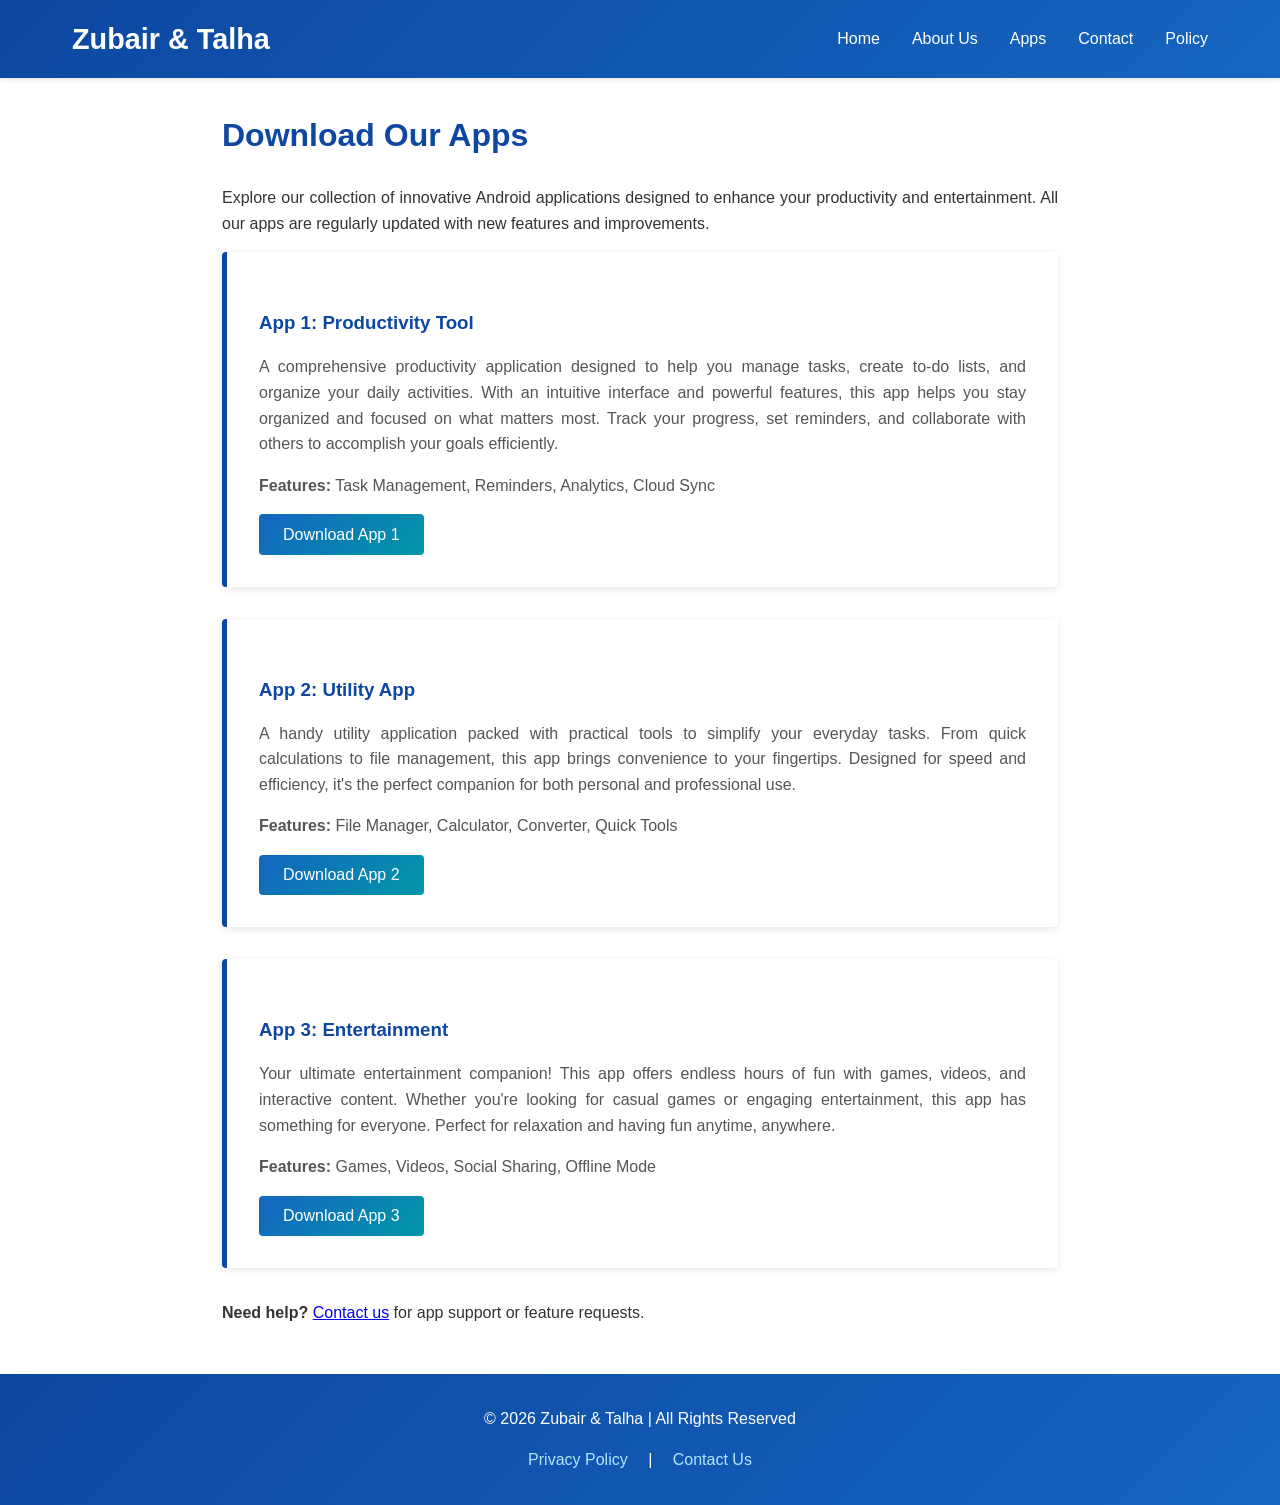
==== apps.html @ c3ce9952 "Initial commit" ====
<!DOCTYPE html>
<html lang="en">
<head>
  <meta charset="UTF-8">
  <meta name="viewport" content="width=device-width, initial-scale=1.0">
  <title>Our Apps - Zubair & Talha Developers</title>
  <link rel="stylesheet" href="style.css">
</head>
<body>
  <header>
    <div class="navbar">
      <h1>Zubair & Talha</h1>
      <nav>
        <a href="index.html">Home</a>
        <a href="about.html">About Us</a>
        <a href="apps.html">Apps</a>
        <a href="contact.html">Contact</a>
        <a href="policy.html">Policy</a>
      </nav>
    </div>
  </header>

  <section class="content">
    <h2>Download Our Apps</h2>
    <p>Explore our collection of innovative Android applications designed to enhance your productivity and entertainment. All our apps are regularly updated with new features and improvements.</p>

    <div class="app-card">
      <h3>App 1: Productivity Tool</h3>
      <p>A comprehensive productivity application designed to help you manage tasks, create to-do lists, and organize your daily activities. With an intuitive interface and powerful features, this app helps you stay organized and focused on what matters most. Track your progress, set reminders, and collaborate with others to accomplish your goals efficiently.</p>
      <p><strong>Features:</strong> Task Management, Reminders, Analytics, Cloud Sync</p>
      <a href="downloads/app1.apk" download><button class="download-btn">Download App 1</button></a>
    </div>

    <div class="app-card">
      <h3>App 2: Utility App</h3>
      <p>A handy utility application packed with practical tools to simplify your everyday tasks. From quick calculations to file management, this app brings convenience to your fingertips. Designed for speed and efficiency, it's the perfect companion for both personal and professional use.</p>
      <p><strong>Features:</strong> File Manager, Calculator, Converter, Quick Tools</p>
      <a href="downloads/app2.apk" download><button class="download-btn">Download App 2</button></a>
    </div>

    <div class="app-card">
      <h3>App 3: Entertainment</h3>
      <p>Your ultimate entertainment companion! This app offers endless hours of fun with games, videos, and interactive content. Whether you're looking for casual games or engaging entertainment, this app has something for everyone. Perfect for relaxation and having fun anytime, anywhere.</p>
      <p><strong>Features:</strong> Games, Videos, Social Sharing, Offline Mode</p>
      <a href="downloads/app3.apk" download><button class="download-btn">Download App 3</button></a>
    </div>

    <p style="margin-top: 30px;"><strong>Need help?</strong> <a href="contact.html">Contact us</a> for app support or feature requests.</p>
  </section>

  <footer>
    <p>© 2026 Zubair & Talha | All Rights Reserved</p>
    <div class="footer-links">
      <a href="policy.html">Privacy Policy</a> | <a href="contact.html">Contact Us</a>
    </div>
  </footer>
</body>
</html>
---- style.css ----
* {
  margin: 0;
  padding: 0;
  box-sizing: border-box;
}

body {
  font-family: 'Segoe UI', Tahoma, Geneva, Verdana, sans-serif;
  line-height: 1.6;
  color: #333;
}

/* Header & Navigation */
header {
  background: linear-gradient(135deg, #0D47A1 0%, #1565C0 100%);
  color: white;
  padding: 1rem 0;
  box-shadow: 0 2px 5px rgba(0,0,0,0.1);
  position: sticky;
  top: 0;
  z-index: 1000;
}

.navbar {
  max-width: 1200px;
  margin: 0 auto;
  display: flex;
  justify-content: space-between;
  align-items: center;
  padding: 0 2rem;
}

.navbar h1 {
  color: white;
  font-size: 1.8rem;
}

nav {
  display: flex;
  gap: 2rem;
}

nav a {
  color: white;
  text-decoration: none;
  font-weight: 500;
  transition: opacity 0.3s;
}

nav a:hover {
  opacity: 0.8;
}

/* Hero Section */
.hero {
  background: linear-gradient(135deg, #1565C0 0%, #0097A7 100%);
  color: white;
  padding: 4rem 2rem;
  text-align: center;
}

.hero h2 {
  font-size: 2.5rem;
  margin-bottom: 1rem;
}

.hero p {
  font-size: 1.1rem;
  max-width: 700px;
  margin: 0 auto;
}

/* Content Section */
.content {
  max-width: 900px;
  margin: 2rem auto;
  padding: 0 2rem;
}

.content h2 {
  color: #0D47A1;
  margin-bottom: 1.5rem;
  font-size: 2rem;
}

.content h3 {
  color: #1565C0;
  margin-top: 1.5rem;
  margin-bottom: 1rem;
}

.content ul {
  margin-left: 2rem;
  margin-bottom: 1.5rem;
}

.content ul li {
  margin-bottom: 0.8rem;
}

.content p {
  margin-bottom: 1rem;
  text-align: justify;
}

/* Features Section */
.features {
  background: #f5f5f5;
  padding: 3rem 2rem;
}

.features h2 {
  text-align: center;
  color: #0D47A1;
  margin-bottom: 2rem;
}

.feature-grid {
  display: grid;
  grid-template-columns: repeat(auto-fit, minmax(250px, 1fr));
  gap: 2rem;
  max-width: 1200px;
  margin: 0 auto;
}

.feature-card {
  background: white;
  padding: 2rem;
  border-radius: 8px;
  box-shadow: 0 2px 8px rgba(0,0,0,0.1);
  transition: transform 0.3s, box-shadow 0.3s;
}

.feature-card:hover {
  transform: translateY(-5px);
  box-shadow: 0 4px 12px rgba(13, 71, 161, 0.2);
}

.feature-card h3 {
  color: #1565C0;
  margin-bottom: 1rem;
}

/* App Cards */
.app-card {
  background: white;
  border-left: 5px solid #0D47A1;
  padding: 2rem;
  margin-bottom: 2rem;
  border-radius: 4px;
  box-shadow: 0 2px 8px rgba(0,0,0,0.1);
}

.app-card h3 {
  color: #0D47A1;
  margin-bottom: 1rem;
}

.app-card p {
  color: #555;
  margin-bottom: 1rem;
}

/* Buttons */
button, .submit-btn, .cta-button {
  background: linear-gradient(135deg, #0D47A1 0%, #1565C0 100%);
  color: white;
  padding: 0.7rem 1.5rem;
  border: none;
  border-radius: 4px;
  cursor: pointer;
  font-size: 1rem;
  font-weight: 500;
  transition: all 0.3s;
}

button:hover, .submit-btn:hover, .cta-button:hover {
  background: linear-gradient(135deg, #0097A7 0%, #00838F 100%);
  transform: translateY(-2px);
  box-shadow: 0 4px 8px rgba(13, 71, 161, 0.3);
}

.download-btn {
  background: linear-gradient(135deg, #1565C0 0%, #0097A7 100%);
}

/* CTA Section */
.cta {
  background: #f5f5f5;
  padding: 3rem 2rem;
  text-align: center;
}

.cta h2 {
  color: #0D47A1;
  margin-bottom: 1rem;
}

.cta button {
  margin: 0.5rem;
}

/* Contact Form */
.contact-container {
  display: grid;
  grid-template-columns: 1fr 1fr;
  gap: 2rem;
  margin: 2rem 0;
}

.contact-info, .contact-form {
  background: white;
  padding: 2rem;
  border-radius: 8px;
  box-shadow: 0 2px 8px rgba(0,0,0,0.1);
}

.contact-info h3, .contact-form h3 {
  color: #0D47A1;
  margin-bottom: 1.5rem;
}

.contact-info p {
  margin-bottom: 1rem;
}

.contact-form input, .contact-form textarea {
  width: 100%;
  padding: 0.8rem;
  margin-bottom: 1rem;
  border: 1px solid #ddd;
  border-radius: 4px;
  font-family: inherit;
}

.contact-form input:focus, .contact-form textarea:focus {
  outline: none;
  border-color: #0D47A1;
  box-shadow: 0 0 5px rgba(13, 71, 161, 0.2);
}

/* Footer */
footer {
  background: linear-gradient(135deg, #0D47A1 0%, #1565C0 100%);
  color: white;
  text-align: center;
  padding: 2rem;
  margin-top: 3rem;
}

.footer-links {
  margin-top: 1rem;
}

.footer-links a {
  color: #B3E5FC;
  text-decoration: none;
  margin: 0 1rem;
}

.footer-links a:hover {
  text-decoration: underline;
}

/* Responsive Design */
@media (max-width: 768px) {
  .navbar {
    flex-direction: column;
    gap: 1rem;
  }

  nav {
    flex-direction: column;
    gap: 0.5rem;
  }

  .hero h2 {
    font-size: 1.8rem;
  }

  .contact-container {
    grid-template-columns: 1fr;
  }

  .feature-grid {
    grid-template-columns: 1fr;
  }
}
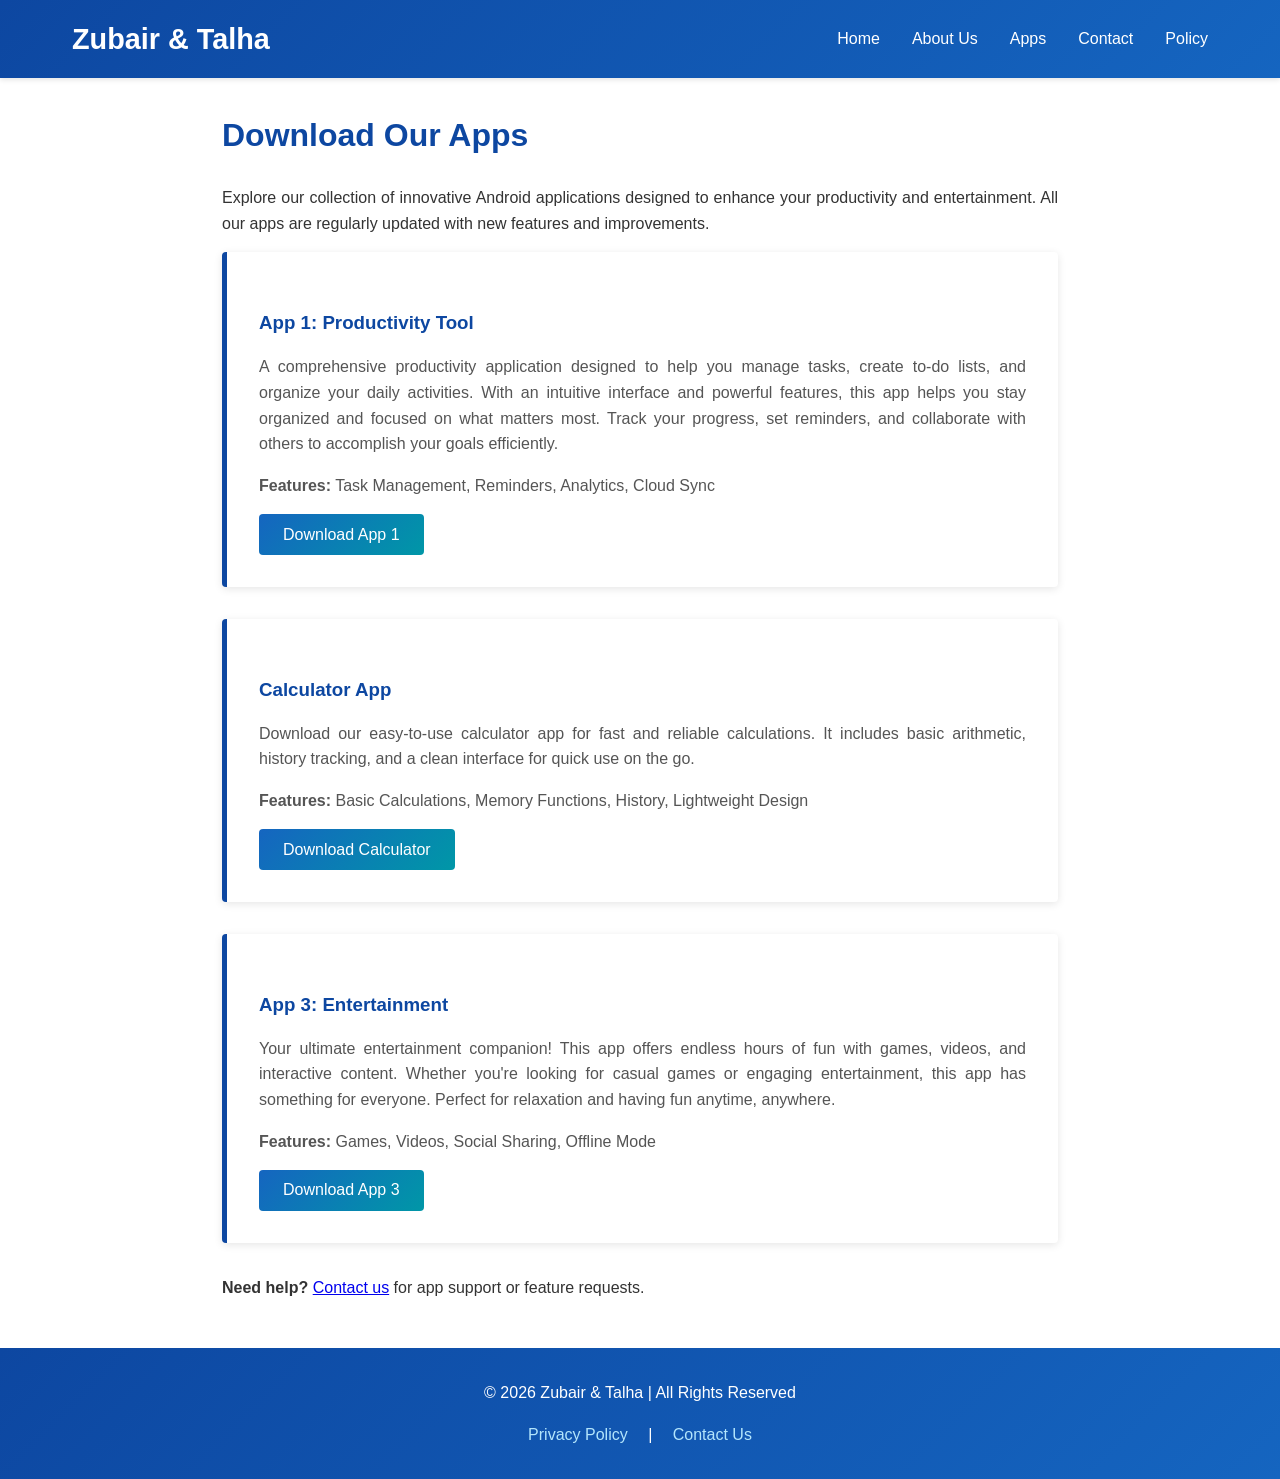
==== commit 7b906e4b: "Add calculator app download setup and update homepage/apps page" ====
--- a/apps.html
+++ b/apps.html
@@ -32,10 +32,10 @@
     </div>
 
     <div class="app-card">
-      <h3>App 2: Utility App</h3>
-      <p>A handy utility application packed with practical tools to simplify your everyday tasks. From quick calculations to file management, this app brings convenience to your fingertips. Designed for speed and efficiency, it's the perfect companion for both personal and professional use.</p>
-      <p><strong>Features:</strong> File Manager, Calculator, Converter, Quick Tools</p>
-      <a href="downloads/app2.apk" download><button class="download-btn">Download App 2</button></a>
+      <h3>Calculator App</h3>
+      <p>Download our easy-to-use calculator app for fast and reliable calculations. It includes basic arithmetic, history tracking, and a clean interface for quick use on the go.</p>
+      <p><strong>Features:</strong> Basic Calculations, Memory Functions, History, Lightweight Design</p>
+      <a href="downloads/calculator.apk" download><button class="download-btn">Download Calculator</button></a>
     </div>
 
     <div class="app-card">
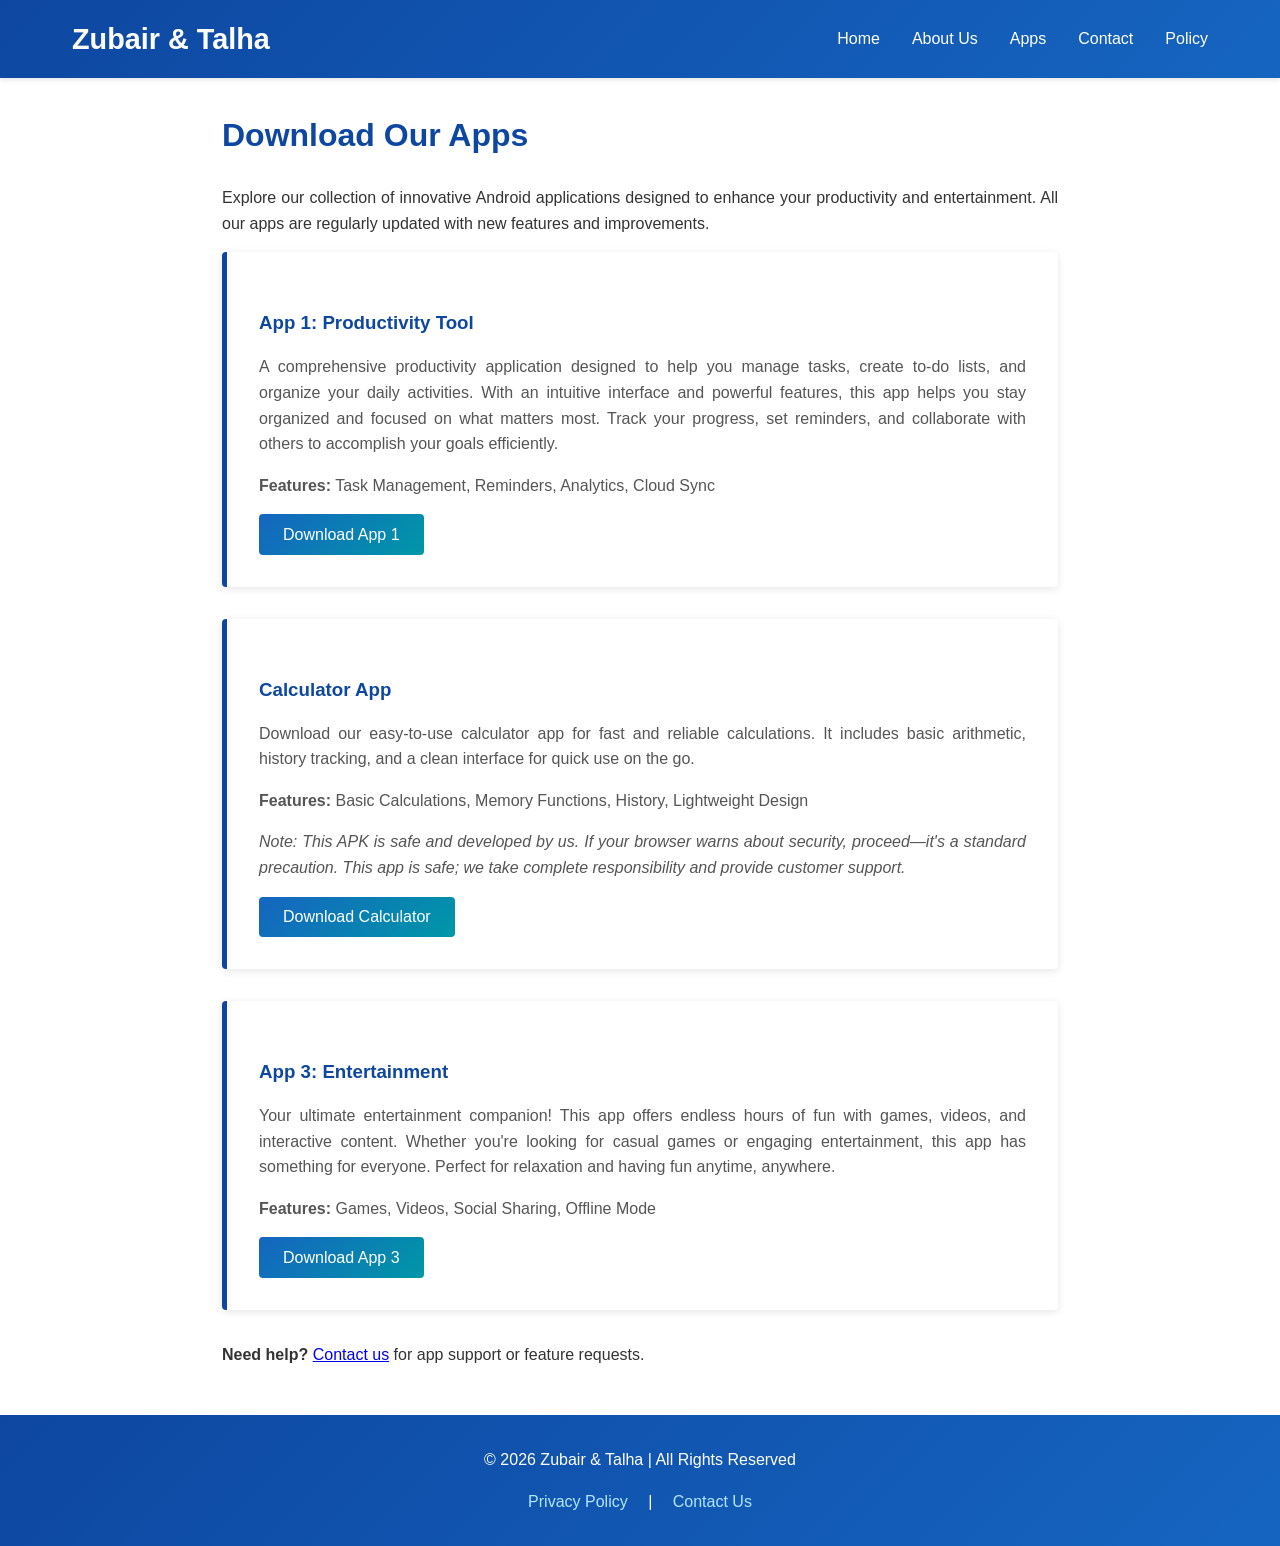
==== commit cae20a7e: "Add safety note to calculator app download" ====
--- a/apps.html
+++ b/apps.html
@@ -35,6 +35,7 @@
       <h3>Calculator App</h3>
       <p>Download our easy-to-use calculator app for fast and reliable calculations. It includes basic arithmetic, history tracking, and a clean interface for quick use on the go.</p>
       <p><strong>Features:</strong> Basic Calculations, Memory Functions, History, Lightweight Design</p>
+      <p><em>Note: This APK is safe and developed by us. If your browser warns about security, proceed—it's a standard precaution. This app is safe; we take complete responsibility and provide customer support.</em></p>
       <a href="downloads/calculator.apk" download><button class="download-btn">Download Calculator</button></a>
     </div>
 
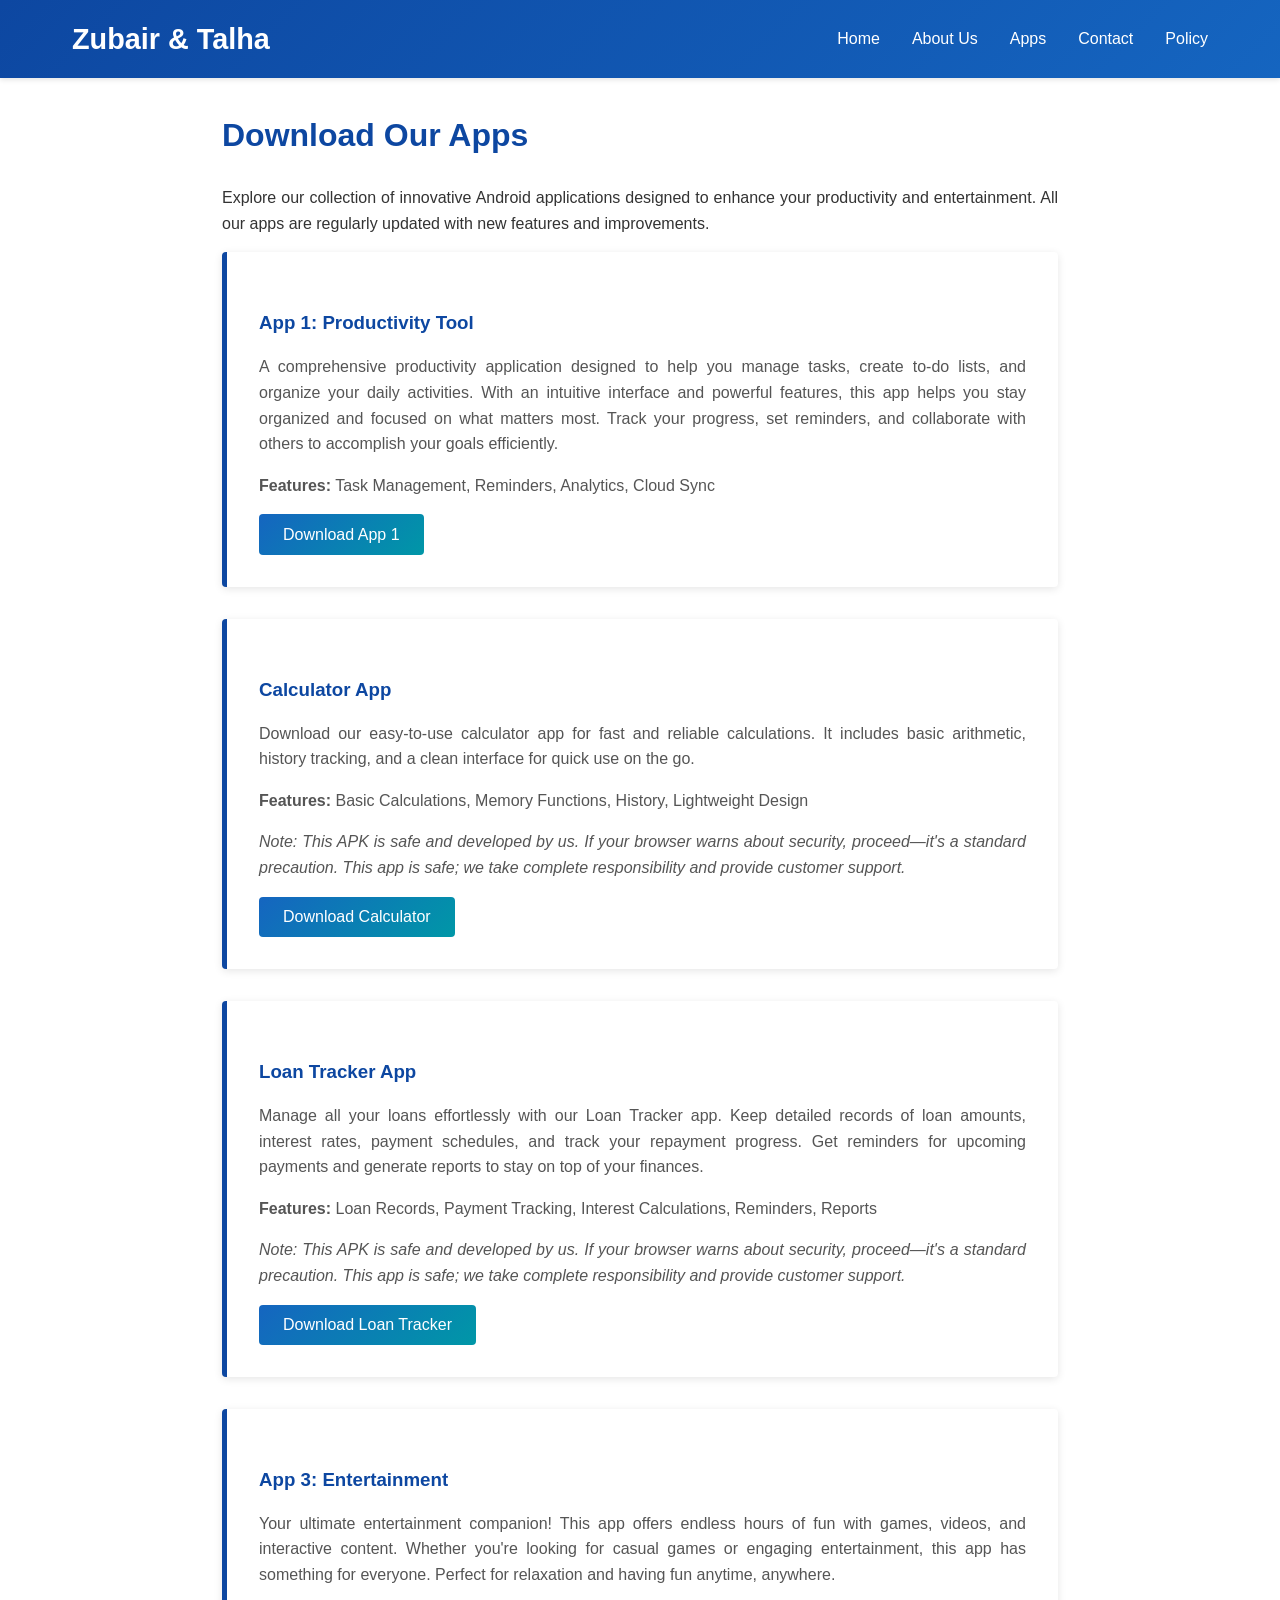
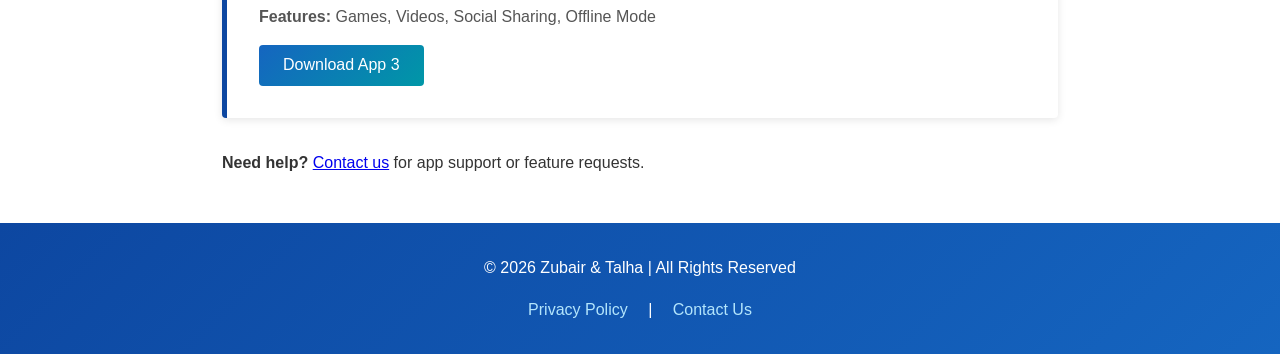
==== commit c578803f: "Add Loan Tracker app to website" ====
--- a/apps.html
+++ b/apps.html
@@ -40,6 +40,14 @@
     </div>
 
     <div class="app-card">
+      <h3>Loan Tracker App</h3>
+      <p>Manage all your loans effortlessly with our Loan Tracker app. Keep detailed records of loan amounts, interest rates, payment schedules, and track your repayment progress. Get reminders for upcoming payments and generate reports to stay on top of your finances.</p>
+      <p><strong>Features:</strong> Loan Records, Payment Tracking, Interest Calculations, Reminders, Reports</p>
+      <p><em>Note: This APK is safe and developed by us. If your browser warns about security, proceed—it's a standard precaution. This app is safe; we take complete responsibility and provide customer support.</em></p>
+      <a href="downloads/loan.apk" download><button class="download-btn">Download Loan Tracker</button></a>
+    </div>
+
+    <div class="app-card">
       <h3>App 3: Entertainment</h3>
       <p>Your ultimate entertainment companion! This app offers endless hours of fun with games, videos, and interactive content. Whether you're looking for casual games or engaging entertainment, this app has something for everyone. Perfect for relaxation and having fun anytime, anywhere.</p>
       <p><strong>Features:</strong> Games, Videos, Social Sharing, Offline Mode</p>
